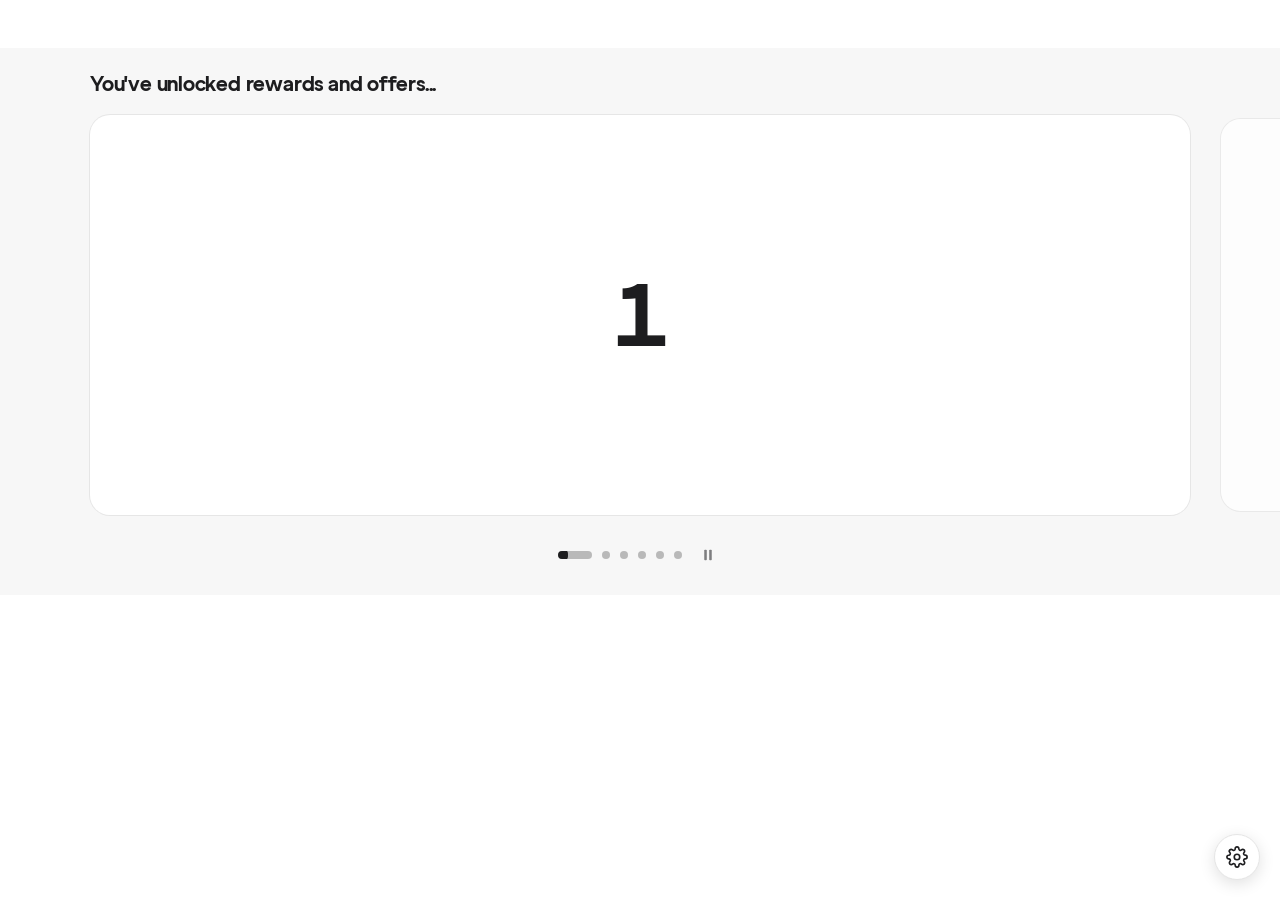
==== docs/index.html @ 354b4d10 "Static build for GitHub Pages + PII scrub - scrub customer emails/name/address/order no from page sn" ====
<!DOCTYPE html>
<html lang="en">
<head>
  <meta charset="UTF-8" />
  <meta name="viewport" content="width=device-width, initial-scale=1.0" />
  <title>Thanks Offers Carousel — Prototype</title>
  <style>
    /* Page chrome for the bare (no host page) view only —
       the embed itself carries all of its own styles. */
    html, body { margin: 0; padding: 0; }
    body { background: #fff; padding: 48px 0; }
  </style>
</head>
<body>

  <!-- The embed fragment (embed.html) is inserted here by server.js -->
  <script>window.__THANKS_STATIC__=true</script><!-- ============================================================
     THANKS CAROUSEL EMBED — single source of truth.
     Served into index.html (marker <!--THANKS_EMBED--\>) and
     injected into saved partner pages by server.js.
     Everything is scoped under .thanks-proto; absolute asset URLs
     so it works from any route.
     ============================================================ -->
<div class="thanks-proto">

  <section class="carousel" aria-roledescription="carousel" aria-label="Exclusive offers for you">

    <div class="carousel__head">
      <h2 class="carousel__title">You've unlocked rewards and offers...</h2>
    </div>

    <!-- Scroll viewport: native scroll-snap handles trackpad + swipe -->
    <div class="carousel__viewport" data-viewport tabindex="0" aria-label="Offers, use arrow keys to navigate">
      <ul class="carousel__track" data-track>
        <!-- slides injected by JS -->
      </ul>
    </div>

    <!-- Pagination row: dots + bare play/pause icon -->
    <div class="carousel__pagination">
      <div class="carousel__progress" data-progress role="tablist" aria-label="Choose offer">
        <!-- dots injected by JS -->
      </div>
      <button class="carousel__playpause" type="button" aria-label="Pause offers" data-playpause>
        <svg class="icon-pause" viewBox="0 0 24 24" aria-hidden="true"><rect x="7" y="5" width="3.4" height="14" rx="1.1"/><rect x="13.6" y="5" width="3.4" height="14" rx="1.1"/></svg>
        <svg class="icon-play" viewBox="0 0 24 24" aria-hidden="true"><path d="M8 5.5v13a1 1 0 0 0 1.53.85l10-6.5a1 1 0 0 0 0-1.7l-10-6.5A1 1 0 0 0 8 5.5Z"/></svg>
        <svg class="icon-replay" viewBox="0 0 24 24" aria-hidden="true"><path d="M12 5V2.5a.5.5 0 0 0-.82-.39l-4.5 3.5a.5.5 0 0 0 0 .78l4.5 3.5A.5.5 0 0 0 12 9.5V7a5.5 5.5 0 1 1-5.48 6l-1.99.25A7.5 7.5 0 1 0 12 5Z"/></svg>
      </button>
    </div>

  </section>

  <!-- Settings cog + fine-tuning panel (fixed position, prototype-only) -->
  <button class="settings-cog" type="button" aria-label="Open settings" data-settings-open>
    <svg viewBox="0 0 24 24" width="22" height="22" fill="none" stroke="currentColor" stroke-width="1.8" stroke-linecap="round" stroke-linejoin="round">
      <circle cx="12" cy="12" r="3"/>
      <path d="M19.4 15a1.65 1.65 0 0 0 .33 1.82l.06.06a2 2 0 1 1-2.83 2.83l-.06-.06a1.65 1.65 0 0 0-1.82-.33 1.65 1.65 0 0 0-1 1.51V21a2 2 0 0 1-4 0v-.09A1.65 1.65 0 0 0 9 19.4a1.65 1.65 0 0 0-1.82.33l-.06.06a2 2 0 1 1-2.83-2.83l.06-.06a1.65 1.65 0 0 0 .33-1.82 1.65 1.65 0 0 0-1.51-1H3a2 2 0 0 1 0-4h.09A1.65 1.65 0 0 0 4.6 9a1.65 1.65 0 0 0-.33-1.82l-.06-.06a2 2 0 1 1 2.83-2.83l.06.06a1.65 1.65 0 0 0 1.82.33H9a1.65 1.65 0 0 0 1-1.51V3a2 2 0 0 1 4 0v.09a1.65 1.65 0 0 0 1 1.51 1.65 1.65 0 0 0 1.82-.33l.06-.06a2 2 0 1 1 2.83 2.83l-.06.06a1.65 1.65 0 0 0-.33 1.82V9a1.65 1.65 0 0 0 1.51 1H21a2 2 0 0 1 0 4h-.09a1.65 1.65 0 0 0-1.51 1Z"/>
    </svg>
  </button>

  <aside class="settings-panel" data-settings-panel aria-hidden="true" aria-label="Carousel settings">
    <div class="settings-panel__head">
      <h3>Fine-tune</h3>
      <button type="button" class="settings-panel__close" aria-label="Close settings" data-settings-close>&times;</button>
    </div>
    <div class="settings-tabs" data-settings-tabs role="tablist" aria-label="Setting categories">
      <!-- tabs injected by JS -->
    </div>
    <div class="settings-panel__body" data-settings-body>
      <!-- controls injected by JS -->
    </div>
  </aside>

  <!-- relative paths: resolve correctly at "/" (local server) AND
       under a subpath (GitHub Pages project site) -->
  <link rel="stylesheet" href="styles.css" />
  <script src="carousel.js" defer></script>
</div>


</body>
</html>
---- docs/styles.css ----
/* ============================================================
   EMBED-SCOPED base — everything lives under .thanks-proto so
   this stylesheet can be injected into partner pages without
   touching their styles. No :root / html / body / * rules.
   ============================================================ */

/* Gramatika — Thanks brand font (extracted from the production
   widget embed; weights 400/500/700) */
@font-face {
  font-family: "Gramatika";
  src: url("fonts/gramatika-400.woff2") format("woff2");
  font-weight: 400;
  font-style: normal;
  font-display: swap;
}
@font-face {
  font-family: "Gramatika";
  src: url("fonts/gramatika-500.woff2") format("woff2");
  font-weight: 500;
  font-style: normal;
  font-display: swap;
}
@font-face {
  font-family: "Gramatika";
  src: url("fonts/gramatika-700.woff2") format("woff2");
  font-weight: 700;
  font-style: normal;
  font-display: swap;
}

/* Registered custom properties → hover vars become transitionable
   (the scroll-driven values stay instant; only hover animates). */
@property --hover-y { syntax: "<length>"; initial-value: 0px; inherits: false; }
@property --hover-s { syntax: "<number>"; initial-value: 1; inherits: false; }
@property --hover-glow { syntax: "<number>"; initial-value: 0; inherits: false; }

.thanks-proto,
.thanks-proto * { box-sizing: border-box; margin: 0; padding: 0; }

.thanks-proto {
  /* behave in ANY host container: fill the slot; if the slot is a
     grid row (eBay's confirmation layout), span it fully.
     NO margins here — outer spacing belongs to each page's
     placement CSS (pages.json), not the embed. */
  width: 100%;
  min-width: 0;
  grid-column: 1 / -1;
}

.thanks-proto {
  --ink: #1d1d1f;
  --ink-soft: #6e6e73;
  --line: #e5e5e5;
  --card-radius: 18px;

  /* Apple's standard easing */
  --ease-apple: cubic-bezier(0.4, 0, 0.6, 1);

  /* Dotnav (Apple values, light theme) */
  --dot-size: 8px;
  --dot-bg: rgba(0, 0, 0, 0.25);
  --dot-bg-hover: rgba(0, 0, 0, 0.4);
  --dot-active-track: rgba(0, 0, 0, 0.15);
  --dot-active-fill: #1d1d1f;
  --dot-active-width: 34px;

  font-family: "Gramatika", -apple-system, BlinkMacSystemFont, "Segoe UI", Roboto, Helvetica, Arial, sans-serif;
  color: var(--ink);
  line-height: 1.4;
  -webkit-font-smoothing: antialiased;
  -moz-osx-font-smoothing: grayscale;
  text-align: left;      /* hosts sometimes centre the slot (Oztix does) */
}

/* Dark host surfaces (detected from the slot background, or forced
   via the Theme setting): flip the ink + dots. Cards stay light —
   they're their own surface. */
.thanks-proto.theme-dark {
  --ink: #f5f5f7;
  --ink-soft: #a1a1a6;
  --line: rgba(255, 255, 255, 0.18);
  --dot-bg: rgba(255, 255, 255, 0.35);
  --dot-bg-hover: rgba(255, 255, 255, 0.55);
  --dot-active-fill: #f5f5f7;
}
/* panel + cards keep their own light surfaces; restore dark ink inside them */
.thanks-proto.theme-dark .slide__inner,
.thanks-proto.theme-dark .settings-panel {
  --ink: #1d1d1f;
  --ink-soft: #6e6e73;
  --line: #e5e5e5;
  color: #1d1d1f;
}

/* ============================================================
   Carousel section  (full-bleed — no wrapper)
   ------------------------------------------------------------
   All geometry is computed in JS (sizeCards) from the config:
     --card-w  : slide width   (container − 2×edge, clamped by max width)
     --card-h  : slide height  (proportional, clamped by max height)
     --edge    : visible gutter each side of the centred card
     --spacer  : scrollable end-spacer (= edge − gap)
     --gap     : px between slides
   Peek is a % of container width; if max-width clamps the card,
   the surplus space simply becomes a larger peek.
   ============================================================ */
.carousel {
  --gap: 16px;
  --edge: 56px;
  --spacer: 40px;
  width: 100%;
  /* the whole unit sits on a 3% black fill */
  background: rgba(0, 0, 0, 0.03);
  border-radius: var(--unit-radius, 0px);
  padding-top: 22px;
  /* bottom padding mirrors the dots' top gap → pagination is
     equally spaced above and below */
  padding-bottom: 26px;
}
.thanks-proto.theme-dark .carousel { background: rgba(255, 255, 255, 0.05); }
.carousel__head {
  display: flex;
  align-items: center;
  justify-content: space-between;
  gap: 12px;
  padding: 0 var(--edge);          /* line title up with first card */
  margin-bottom: 18px;
}
/* .thanks-proto prefix: outguns host patterns like
   ".receipt-container h2" (Oztix) without resorting to !important */
.thanks-proto .carousel__title {
  font-size: 21px;
  font-weight: 700;
  letter-spacing: -0.01em;
  text-wrap: balance;
  color: var(--ink);
  font-family: inherit;
  line-height: 1.3;
}

/* Play / pause — bare icon, lives in the pagination row ---------*/
.carousel__playpause {
  flex: none;
  position: relative;
  width: 28px; height: 28px;
  border: none;
  background: none;
  box-shadow: none;
  border-radius: 50%;
  color: var(--ink);
  cursor: pointer;
  opacity: 0.55;                 /* muted, like the idle dots */
  transition: opacity .15s ease, transform .1s ease;
}
/* extend the 28px control to a 40px hit area */
.carousel__playpause::before {
  content: "";
  position: absolute;
  inset: -6px;
  border-radius: 50%;
}
.carousel__playpause:hover { opacity: 1; }
.carousel__playpause:active { transform: scale(0.96); }
/* icons cross-fade (opacity/scale/blur) instead of display toggling —
   both stay in the DOM, absolutely centred */
.carousel__playpause svg {
  position: absolute;
  inset: 0;
  margin: auto;
  width: 18px; height: 18px;
  fill: currentColor;
  opacity: 0;
  scale: 0.25;
  filter: blur(4px);
  transition: opacity .3s cubic-bezier(0.2, 0, 0, 1),
              scale .3s cubic-bezier(0.2, 0, 0, 1),
              filter .3s cubic-bezier(0.2, 0, 0, 1);
}
.carousel:not(.is-paused):not(.is-ended) .carousel__playpause .icon-pause,
.carousel.is-paused:not(.is-ended) .carousel__playpause .icon-play,
.carousel.is-ended .carousel__playpause .icon-replay {
  opacity: 1;
  scale: 1;
  filter: blur(0);
}

/* ============================================================
   Scroll viewport + track
   ============================================================ */
.carousel__viewport {
  overflow-x: auto;
  overflow-y: hidden;
  scroll-snap-type: x mandatory;      /* snap always lands on a slide */
  -webkit-overflow-scrolling: touch;
  /* No CSS scroll-behavior: programmatic scrolls are JS-eased. */
  outline: none;
  scrollbar-width: none;
  /* BUGFIX: overflow-y hidden was clipping card shadows / hover lift.
     Reserve painting room inside the scroller, cancel it outside
     (Apple does the same on .scroll-container). Progress dots come
     later in the DOM so they stay on top and clickable. */
  padding-block: 16px 56px;
  margin-block: -16px -56px;
}
.carousel__viewport::-webkit-scrollbar { display: none; }

.carousel__track {
  display: flex;
  gap: var(--gap);
  list-style: none;
  width: max-content;
}
/* Spacers reserve real, scrollable end-gutters so the first & last
   slides can reach the centre (fixes flex end-padding not scrolling). */
.carousel__track::before,
.carousel__track::after {
  content: "";
  flex: 0 0 var(--spacer);
}

.slide {
  /* Width is computed in JS from the viewport (--card-w) because a
     % basis here would resolve against the max-content track, not the
     viewport. Peek stays constant; the CARD absorbs responsive change. */
  flex: 0 0 var(--card-w, 300px);
  scroll-snap-align: center;

  /* Shared scroll-position vars (Apple's mechanism): every effect on
     this slide — card dim/scale/shadow AND text — derives from these.
     --offset  : signed distance from centre, in cards
     --abs     : |offset|
     --centred : 1 at centre → 0 one card away (clamped)              */
  --offset: calc(var(--progress, 0) - var(--autoplay-progress, 0));
  --abs: max(var(--offset), -1 * var(--offset));
  --centred: max(0, min(1 - var(--abs), 1));
}
/* "Start" snap mode (settings toggle) */
.carousel.snap-start .slide { scroll-snap-align: start; }
.carousel.snap-start .carousel__viewport { scroll-padding-inline-start: var(--edge); }

.slide__inner {
  /* No fixed aspect ratio — height is computed (and max-height
     clamped) in JS. Real offer content will drive this later. */
  height: var(--card-h, 320px);
  border-radius: var(--card-radius);
  background: #fff;         /* white cards on the 3% unit fill */
  display: grid;
  place-items: center;
  overflow: hidden;

  /* Scroll-driven card treatment — pure functions of --centred, so
     dim/scale/shadow scrub with the scroll exactly like the text.
     Amounts are 0..1 from config (0 = effect off). NO transitions on
     these: the scroll is the animation. */
  opacity: calc(1 - var(--dim-amt, 0) * (1 - var(--centred)));
  transform: translateY(var(--hover-y))
             scale(calc((1 - var(--scale-amt, 0) * (1 - var(--centred))) * var(--hover-s)));
  box-shadow:
    0 0 0 1px rgba(0, 0, 0, 0.07),   /* ring replaces the old border */
    0 12px 30px rgba(0, 0, 0, calc(var(--shadow-amt, 0) * var(--centred))),
    0 10px 44px rgba(0, 0, 0, var(--hover-glow));
  /* only the HOVER vars animate (registered via @property) */
  transition: --hover-y .25s var(--ease-apple),
              --hover-s .25s var(--ease-apple),
              --hover-glow .25s var(--ease-apple);
}

/* ---------- hover effects (active card only) ---------- */
.carousel.hover-lift .slide.is-current .slide__inner:hover {
  --hover-y: -6px;
  --hover-glow: 0.10;
}
.carousel.hover-grow .slide.is-current .slide__inner:hover {
  --hover-s: 1.02;
}
.carousel.hover-glow .slide.is-current .slide__inner:hover {
  --hover-glow: 0.18;
}
.slide__number {
  font-size: clamp(44px, 9vw, 88px);
  font-weight: 700;
  color: var(--ink);
  letter-spacing: -0.03em;
  font-variant-numeric: tabular-nums;
}

/* ---------- text (card content) transitions ----------
   Stand-in for the offer copy in step 2. ALL modes are scroll-driven
   (Apple's mechanism): pure functions of the slide's shared --offset /
   --abs vars, scrubbed live by the scroll — no timed animation.
   Opacity always follows 1 − |offset| × fade-rate; the modes differ
   in what the text DOES while it fades. */
/* Contract: any element with .fx-text inside a slide gets the shell's
   scroll-driven text treatment — packs opt their copy in with a class. */
.carousel.textfx-parallax .fx-text,
.carousel.textfx-fade .fx-text,
.carousel.textfx-fade-up .fx-text,
.carousel.textfx-scale .fx-text {
  opacity: calc(1 - var(--abs) * var(--fade-rate, 3.2));
  transition: none;
}
/* Parallax (Apple): x = offset × 2.6 × travel */
.carousel.textfx-parallax .fx-text {
  transform: translateX(calc((var(--offset) + var(--offset) * 1.6) * var(--caption-offset, 120px)));
}
/* Fade up: rises into place as the card centres */
.carousel.textfx-fade-up .fx-text {
  transform: translateY(calc(var(--abs) * var(--text-rise, 28px)));
}
/* Scale: grows into place as the card centres (clamped ≥ 0) */
.carousel.textfx-scale .fx-text {
  transform: scale(max(0, calc(1 - var(--abs) * var(--text-scale, 0.5))));
}

/* ============================================================
   CARD PACK: skeleton — generic title / description / button /
   graphics container, wireframe grey ON PURPOSE (not a design).
   Owns its responsive rules via container queries: the card
   responds to CARD width, not viewport width.
   ============================================================ */
/* the SLIDE is the query container (an element can't query itself,
   so the container must be an ancestor of .card-skel) */
.pack-skeleton .slide { container-type: inline-size; }
.card-skel {
  display: flex;
  align-items: stretch;
  gap: 44px;
  padding: 28px;
}
.card-skel__graphic {
  flex: 1.2;
  min-height: 0;
  /* concentric: inner radius = outer − padding (floored so it never
     goes square); stays correct as the radius slider moves */
  border-radius: max(8px, calc(var(--card-radius) - 28px));
  background: rgba(0, 0, 0, 0.06);   /* image placeholder: 6% black */
  display: grid;
  place-items: center;
}
.card-skel__body {
  flex: 1;
  min-width: 0;
  display: flex;
  flex-direction: column;
  justify-content: center;
  gap: 12px;
}
.thanks-proto .card-skel__title { font-size: 24px; font-weight: 700; letter-spacing: -0.02em; text-wrap: balance; color: var(--ink); font-family: inherit; line-height: 1.25; }
.thanks-proto .card-skel__desc { color: var(--ink-soft); font-size: 14.5px; line-height: 1.45; text-wrap: pretty; }
.card-skel__btn {
  align-self: flex-start;
  font: inherit;
  font-size: 13.5px;
  font-weight: 600;
  color: #fff;
  background: var(--ink);
  border: none;
  border-radius: 999px;
  padding: 10px 18px;
  cursor: pointer;
  transition: background-color .15s ease, scale .15s ease;
}
.card-skel__btn:hover { background: #333; }
.card-skel__btn:active { scale: 0.96; }
/* portrait stack on narrow CARDS (not viewports) —
   threshold matches heightRatio in the skeleton pack (carousel.js) */
@container (max-width: 400px) {
  .card-skel { flex-direction: column; gap: 24px; padding: 20px; }
  .card-skel__graphic { flex: 1 1 auto; width: 100%; }
  .card-skel__body { flex: none; }
}

/* Demo graphic animation — runs when the card ACTIVATES (settles
   as current), via the shell's .is-active class. */
.skel-chart {
  display: flex;
  align-items: flex-end;
  gap: 10px;
  width: 50%;
  height: 55%;
}
.skel-bar {
  flex: 1;
  height: calc(var(--h, 1) * 100%);
  background: rgba(0, 0, 0, 0.06);   /* placeholder bars: 6% black */
  border-radius: 6px;
  transform: scaleY(0);
  transform-origin: bottom;
  opacity: 0;
}
.pack-skeleton .slide.is-active .skel-bar { animation: skel-grow .7s var(--ease-apple) both; }
.pack-skeleton .slide.is-active .skel-bar:nth-child(2) { animation-delay: .12s; }
.pack-skeleton .slide.is-active .skel-bar:nth-child(3) { animation-delay: .24s; }
/* replay policy "once": played cards hold their end state, no re-run */
.carousel.replay-once .slide[data-played] .skel-bar {
  transform: scaleY(1);
  opacity: 1;
  animation: none;
}
@keyframes skel-grow {
  from { transform: scaleY(0); opacity: 0; }
  to   { transform: scaleY(1); opacity: 1; }
}

/* ============================================================
   Segmented progress indicator (Apple dotnav — normal flow)
   ============================================================ */
/* pagination row: dots + play/pause icon, centred as one group */
.carousel__pagination {
  display: flex;
  justify-content: center;
  align-items: center;
  gap: 12px;                     /* clears the dot + button hit areas */
  margin-top: 26px;
  padding: 0 16px;
}
.carousel__progress {
  display: flex;
  align-items: center;
  gap: 10px;                     /* visually tighter than Apple's 16px;
                                    hit targets preserved via ::before */
}
/* toggles (config panel) */
.carousel.no-title .carousel__head { display: none; }
.carousel.no-playpause .carousel__playpause { display: none; }
.progress-seg {
  position: relative;
  /* Apple's dotnav width formula (copied from overview.built.css):
     the pill hands off between dots CONTINUOUSLY with the scroll —
     width is a pure function of --autoplay-progress, no transition. */
  --item-progress: calc(var(--item-index, 0) - var(--autoplay-progress, 0));
  --abs-item-progress: max(var(--item-progress), -1 * var(--item-progress));
  --item-expand: max(0, min(1 - var(--abs-item-progress), 1));
  width: calc(var(--dot-size) + (var(--dot-active-width) - var(--dot-size)) * var(--item-expand));
  height: var(--dot-size);
  border-radius: 999px;
  background: var(--dot-bg);
  border: none;
  padding: 0;
  cursor: pointer;
  flex: none;
  /* Apple transitions ONLY background-color (250ms linear); scale is press feedback */
  transition: background-color .25s linear, scale .15s ease;
}
/* extend the tiny dot to a 40px-tall hit area (±half-gap wide, so
   neighbouring hit areas touch but never overlap) */
.progress-seg::before {
  content: "";
  position: absolute;
  /* tighter 10px visual gap → narrower horizontal budget (half-gap −1
     so neighbours never touch); compensated with a TALLER 48px target */
  top: -20px; bottom: -20px;
  left: -4px; right: -4px;
}
.progress-seg:hover:not(.is-current) { background: var(--dot-bg-hover); }
.progress-seg:active { scale: 0.96; }
.progress-seg.is-current { cursor: default; }
/* clipped track holds the fill (the button itself stays unclipped
   so its hit-area pseudo-element can extend past it) */
.progress-seg__track {
  position: absolute;
  inset: 0;
  border-radius: inherit;
  overflow: hidden;
}
.progress-seg__fill {
  position: absolute;
  inset: 0;
  transform-origin: left center;
  transform: scaleX(var(--fill, 0));
  background: var(--dot-active-fill);
  border-radius: inherit;
  /* fill itself is driven per-frame by JS (linear, like Apple) */
  transition: opacity .18s linear;
}
/* only the current dot shows its dark fill; others stay grey circles */
.progress-seg:not(.is-current) .progress-seg__fill { opacity: 0; }
/* while the user is scrubbing, position is in flux → the TIME fill
   is meaningless, so it fades out; it regrows from 0 after settle */
.carousel.is-scrubbing .progress-seg__fill { opacity: 0; }

/* ============================================================
   Settings cog + panel
   ============================================================ */
.settings-cog {
  position: fixed;
  right: 20px; bottom: 20px;
  width: 46px; height: 46px;
  border-radius: 50%;
  border: 1px solid var(--line);
  background: #fff;
  color: var(--ink);
  display: grid;
  place-items: center;
  cursor: pointer;
  box-shadow: 0 4px 16px rgba(0,0,0,0.12);
  z-index: 2147483000;   /* above anything a host page stacks */
  transition: transform .2s var(--ease-apple), background .15s ease;
}
.settings-cog:hover { background: #f5f5f7; }
.settings-cog:active { transform: scale(0.96); }

.settings-panel {
  position: fixed;
  right: 20px; bottom: 78px;
  width: 384px;   /* fits all six tabs in one row */
  max-width: calc(100vw - 40px);
  max-height: calc(100vh - 120px);
  overflow-y: auto;
  background: #fff;
  border-radius: 16px;
  /* ring + layered depth instead of a hard border */
  box-shadow:
    0 0 0 1px rgba(0, 0, 0, 0.06),
    0 2px 8px rgba(0, 0, 0, 0.06),
    0 12px 40px rgba(0, 0, 0, 0.14);
  z-index: 2147483001;   /* above the cog, above host chrome */
  transform: translateY(8px) scale(0.98);
  opacity: 0;
  pointer-events: none;
  transition: transform .22s var(--ease-apple), opacity .22s var(--ease-apple);
}
.settings-panel.is-open {
  transform: translateY(0) scale(1);
  opacity: 1;
  pointer-events: auto;
}
.settings-panel__head {
  display: flex;
  align-items: center;
  justify-content: space-between;
  padding: 16px 18px;
  border-bottom: 1px solid var(--line);
  position: sticky; top: 0; background: #fff;
}
.settings-panel__head h3 { font-size: 15px; font-weight: 700; }
.settings-panel__close {
  border: none; background: none; font-size: 22px; line-height: 1;
  color: var(--ink-soft); cursor: pointer; padding: 0 4px;
  position: relative;
}
/* extend the small × to a comfortable hit area */
.settings-panel__close::before {
  content: "";
  position: absolute;
  inset: -9px;
}
.settings-panel__body { padding: 8px 18px 18px; }

/* ---------- settings tabs ---------- */
.settings-tabs {
  display: flex;
  gap: 4px;
  padding: 10px 14px 0;
  border-bottom: 1px solid var(--line);
  position: sticky; top: 53px;          /* below the panel head */
  background: #fff;
  z-index: 1;
}
.settings-tab {
  border: none;
  background: none;
  font: inherit;
  font-size: 13px;
  font-weight: 600;
  color: var(--ink-soft);
  padding: 8px 10px;
  cursor: pointer;
  border-radius: 8px 8px 0 0;
  border-bottom: 2px solid transparent;
  margin-bottom: -1px;
}
.settings-tab:hover { color: var(--ink); }
.settings-tab.is-active {
  color: var(--ink);
  border-bottom-color: var(--ink);
}

.setting {
  padding: 12px 0;
  border-bottom: 1px solid #f0f0f0;
}
.setting:last-child { border-bottom: none; }
.setting__row {
  display: flex;
  align-items: center;
  justify-content: space-between;
  gap: 12px;
}
.setting__label { font-size: 13.5px; font-weight: 600; }
.setting__val { font-size: 12px; color: var(--ink-soft); font-variant-numeric: tabular-nums; }
.setting input[type="range"] { width: 100%; margin-top: 8px; accent-color: var(--ink); }
.setting select {
  font: inherit; font-size: 13px; padding: 4px 8px;
  border: 1px solid var(--line); border-radius: 8px; background: #fff;
}

/* ============================================================
   Defend the settings panel against host-page CSS.
   Hosts style bare elements (button, select, input, h3…) — this
   blanket + explicit pins keep the panel looking like itself.
   Order matters: re-pins come AFTER the blanket.
   ============================================================ */
.thanks-proto .settings-panel,
.thanks-proto .settings-panel * {
  font-family: "Gramatika", -apple-system, BlinkMacSystemFont, "Segoe UI", Roboto, Helvetica, Arial, sans-serif;
  letter-spacing: normal;
  text-transform: none;
  line-height: 1.4;
  text-align: left;
  text-shadow: none;
  float: none;
}
.thanks-proto .settings-panel h3 {
  font-size: 15px; font-weight: 700; color: var(--ink); margin: 0;
}
.thanks-proto .settings-panel select {
  font-size: 13px; font-weight: 400; color: #1d1d1f;
  background-color: #fff; background-image: none;
  border: 1px solid #e5e5e5; border-radius: 8px;
  padding: 4px 8px; margin: 0;
  height: auto; width: auto; max-width: 190px;
  appearance: auto; box-shadow: none; cursor: pointer;
}
.thanks-proto .settings-panel input[type="range"] {
  width: 100%; height: auto; padding: 0;
  background: transparent; border: none; box-shadow: none;
  appearance: auto; accent-color: #1d1d1f;
}
.thanks-proto .settings-panel input[type="text"],
.thanks-proto .settings-panel textarea {
  background-color: #fff; color: #1d1d1f;
  box-shadow: none; height: auto; margin: 0;
}
.thanks-proto .settings-panel button {
  background-image: none; box-shadow: none; min-width: 0; min-height: 0;
}
/* re-pin details the blanket flattens */
.thanks-proto .settings-panel .settings-panel__close { line-height: 1; font-size: 22px; }
.thanks-proto .settings-panel .settings-subhead { font-size: 11px; letter-spacing: .06em; text-transform: uppercase; }
.thanks-proto .settings-panel .preset-json { font: 11px/1.5 ui-monospace, SFMono-Regular, Menlo, monospace; }
.thanks-proto .settings-panel .tc-btn--primary { background-color: var(--ink); color: #fff; }

/* ---------- presets ---------- */
.preset-save {
  display: flex;
  gap: 8px;
  margin: 14px 0 10px;
}
.preset-save input[type="text"] {
  flex: 1;
  min-width: 0;
  font: inherit;
  font-size: 13px;
  padding: 7px 10px;
  border: 1px solid var(--line);
  border-radius: 8px;
}
.tc-btn {
  font: inherit;
  font-size: 12.5px;
  font-weight: 600;
  padding: 7px 12px;
  border-radius: 8px;
  border: 1px solid var(--line);
  background: #fff;
  color: var(--ink);
  transition: background-color .15s ease, scale .15s ease;
  cursor: pointer;
  white-space: nowrap;
}
.tc-btn:hover { background: #f5f5f7; }
.tc-btn:active { scale: 0.96; }
.tc-btn--primary { background: var(--ink); color: #fff; border-color: var(--ink); }
.tc-btn--primary:hover { background: #333; }
.preset-item {
  display: flex;
  align-items: center;
  gap: 8px;
  padding: 9px 0;
  border-bottom: 1px solid #f0f0f0;
}
.preset-item__name {
  flex: 1;
  font-size: 13.5px;
  font-weight: 600;
  overflow: hidden;
  text-overflow: ellipsis;
  white-space: nowrap;
}
.preset-json {
  width: 100%;
  height: 84px;
  font: 11px/1.5 ui-monospace, SFMono-Regular, Menlo, monospace;
  padding: 8px 10px;
  border: 1px solid var(--line);
  border-radius: 8px;
  resize: vertical;
  color: var(--ink);
}
.preset-note {
  font-size: 11.5px;
  color: var(--ink-soft);
  margin-top: 8px;
  line-height: 1.5;
}
.settings-subhead {
  font-size: 11px;
  font-weight: 700;
  text-transform: uppercase;
  letter-spacing: .06em;
  color: var(--ink-soft);
  margin: 18px 0 6px;
}

/* iOS-style switch */
.switch { position: relative; width: 42px; height: 25px; flex: none; }
.switch input { position: absolute; opacity: 0; width: 100%; height: 100%; margin: 0; cursor: pointer; }
.switch__track {
  position: absolute; inset: 0; border-radius: 999px; background: #e5e5ea;
  transition: background .2s ease;
}
.switch__track::after {
  content: ""; position: absolute; top: 2px; left: 2px;
  width: 21px; height: 21px; border-radius: 50%; background: #fff;
  box-shadow: 0 1px 3px rgba(0,0,0,0.25);
  transition: transform .2s var(--ease-apple);
}
.switch input:checked + .switch__track { background: #34c759; }
.switch input:checked + .switch__track::after { transform: translateX(17px); }

/* ============================================================
   Reduced motion
   ============================================================ */
@media (prefers-reduced-motion: reduce) {
  .slide__inner, .progress-seg, .progress-seg__fill, .settings-panel,
  .carousel__playpause svg { transition: none; }
  .skel-bar { animation: none !important; transform: scaleY(1); opacity: 1; }
}
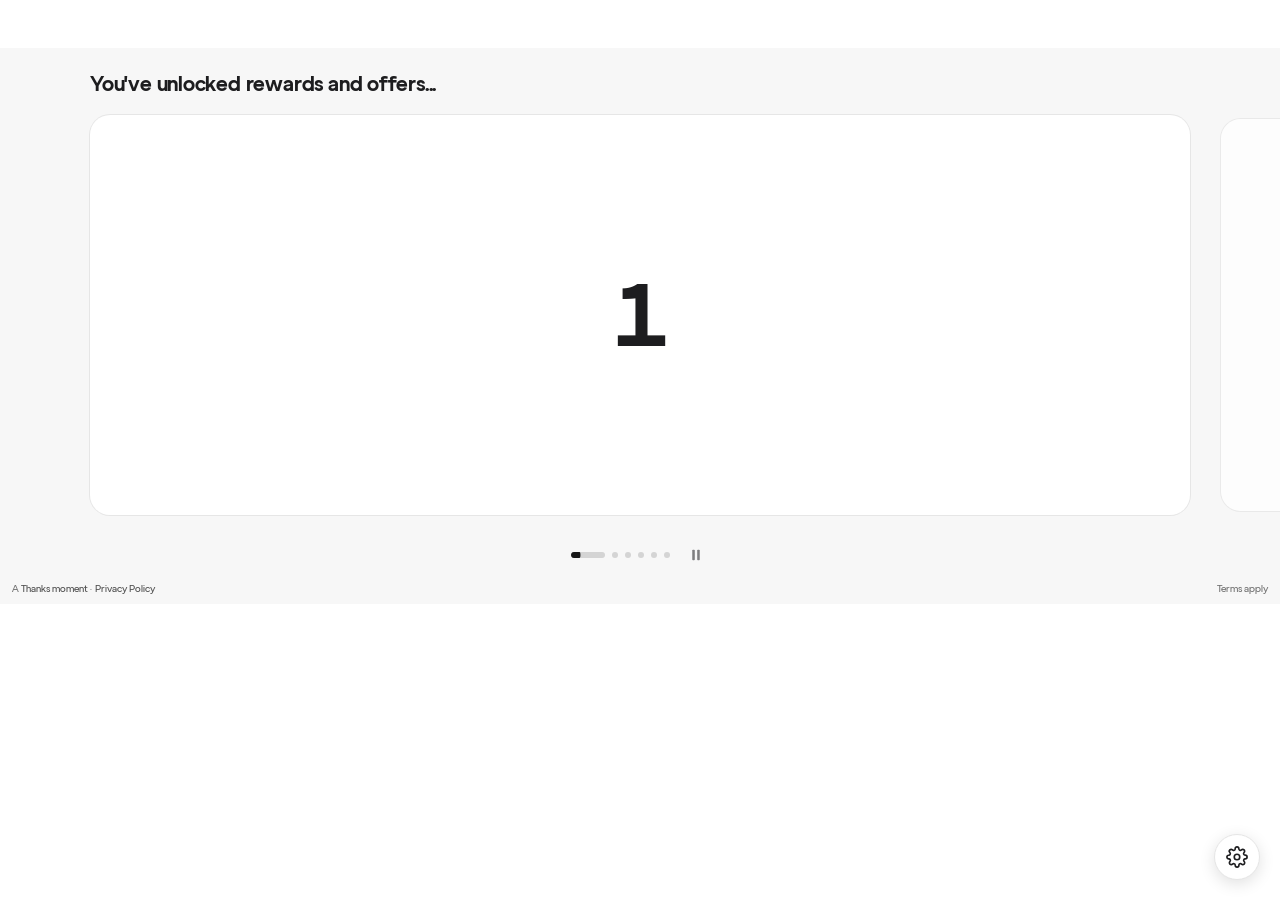
==== commit b50ce6cf: "Brand card pack — "Keep publisher brand - Use images" (Figma) - new CARD_PACKS.brand: image + logo b" ====
--- a/docs/index.html
+++ b/docs/index.html
@@ -48,6 +48,15 @@
       </button>
     </div>
 
+    <!-- Attribution footer (config-toggleable) -->
+    <div class="carousel__footer">
+      <span class="carousel__attribution"><span class="soft">A</span> Thanks moment <span class="soft">·</span> Privacy Policy</span>
+      <span class="carousel__terms">Terms apply</span>
+    </div>
+
+    <!-- Edge fade over the peeking card (brand direction, snap start) -->
+    <div class="carousel__edgefade" aria-hidden="true"></div>
+
   </section>
 
   <!-- Settings cog + fine-tuning panel (fixed position, prototype-only) -->
--- a/docs/styles.css
+++ b/docs/styles.css
@@ -56,12 +56,13 @@
   /* Apple's standard easing */
   --ease-apple: cubic-bezier(0.4, 0, 0.6, 1);
 
-  /* Dotnav (Apple values, light theme) */
-  --dot-size: 8px;
-  --dot-bg: rgba(0, 0, 0, 0.25);
-  --dot-bg-hover: rgba(0, 0, 0, 0.4);
-  --dot-active-track: rgba(0, 0, 0, 0.15);
-  --dot-active-fill: #1d1d1f;
+  /* Dotnav (retuned to the Figma brand direction: 6px dots, #d4d4d4
+     track, near-black fill; pill width unchanged from Apple's 34px) */
+  --dot-size: 6px;
+  --dot-bg: #d4d4d4;
+  --dot-bg-hover: #b9b9be;
+  --dot-active-track: #d4d4d4;
+  --dot-active-fill: #171717;
   --dot-active-width: 34px;
 
   font-family: "Gramatika", -apple-system, BlinkMacSystemFont, "Segoe UI", Roboto, Helvetica, Arial, sans-serif;
@@ -108,16 +109,18 @@
   --gap: 16px;
   --edge: 56px;
   --spacer: 40px;
-  width: 100%;
-  /* the whole unit sits on a 3% black fill */
-  background: rgba(0, 0, 0, 0.03);
+  position: relative;              /* anchors the edge-fade overlay */
+  /* unit background: token override, else 3% black (5% white on dark) */
+  background: var(--unit-bg, rgba(0, 0, 0, 0.03));
   border-radius: var(--unit-radius, 0px);
+  margin: var(--unit-margin, 0px); /* block element: width adapts */
   padding-top: 22px;
   /* bottom padding mirrors the dots' top gap → pagination is
-     equally spaced above and below */
+     equally spaced above and below (footer supplies it when shown) */
   padding-bottom: 26px;
 }
-.thanks-proto.theme-dark .carousel { background: rgba(255, 255, 255, 0.05); }
+.thanks-proto.theme-dark .carousel { background: var(--unit-bg, rgba(255, 255, 255, 0.05)); }
+.carousel:not(.no-footer) { padding-bottom: 10px; }
 .carousel__head {
   display: flex;
   align-items: center;
@@ -417,12 +420,45 @@
 .carousel__progress {
   display: flex;
   align-items: center;
-  gap: 10px;                     /* visually tighter than Apple's 16px;
-                                    hit targets preserved via ::before */
+  gap: 7px;                      /* Figma spec; hit targets preserved
+                                    via taller ::before extensions */
 }
 /* toggles (config panel) */
 .carousel.no-title .carousel__head { display: none; }
 .carousel.no-playpause .carousel__playpause { display: none; }
+.carousel.no-footer .carousel__footer { display: none; }
+.carousel:not(.edge-fade) .carousel__edgefade { display: none; }
+
+/* ---------- attribution footer (Figma: 10/11 Gramatika) ---------- */
+.carousel__footer {
+  display: flex;
+  align-items: center;
+  justify-content: space-between;
+  gap: 12px;
+  margin-top: 14px;
+  padding: 0 12px;
+  font-size: 10px;
+  line-height: 1.1;
+  color: #525252;
+}
+.thanks-proto.theme-dark .carousel__footer { color: var(--ink-soft); }
+.carousel__footer .soft,
+.carousel__terms { color: #737373; }
+
+/* ---------- edge fade over the peeking card ----------
+   Positioned over the card row (assumes the title is hidden, as in
+   the brand direction); fades the peek into the unit background. */
+.carousel__edgefade {
+  position: absolute;
+  top: 22px;                       /* unit padding-top */
+  right: 0;
+  width: 24px;
+  height: var(--card-h, 320px);
+  pointer-events: none;
+  z-index: 1;
+  background: linear-gradient(to right, transparent, var(--unit-bg-solid, #f5f5f5));
+  border-top-right-radius: var(--unit-radius, 0px);
+}
 .progress-seg {
   position: relative;
   /* Apple's dotnav width formula (copied from overview.built.css):
@@ -447,10 +483,10 @@
 .progress-seg::before {
   content: "";
   position: absolute;
-  /* tighter 10px visual gap → narrower horizontal budget (half-gap −1
-     so neighbours never touch); compensated with a TALLER 48px target */
-  top: -20px; bottom: -20px;
-  left: -4px; right: -4px;
+  /* 7px visual gap → narrow horizontal budget (half-gap −1 so
+     neighbours never touch); compensated with a TALLER 48px target */
+  top: -21px; bottom: -21px;
+  left: -3px; right: -3px;
 }
 .progress-seg:hover:not(.is-current) { background: var(--dot-bg-hover); }
 .progress-seg:active { scale: 0.96; }
@@ -596,6 +632,115 @@
 }
 
 /* ============================================================
+   CARD PACK: brand — "Keep publisher brand - Use images"
+   (Figma: Experiments 2026 / In-page carousel v2)
+   Desktop 508×264: image left 37.6% + logo badge, content right.
+   Portrait <400px card: image top 40%, content below.
+   ============================================================ */
+.pack-brand .slide { container-type: inline-size; }
+.pack-brand .slide__inner {
+  /* Figma card shadows replace the default ring */
+  box-shadow:
+    0 0 2px rgba(0, 0, 0, 0.03),
+    0 1px 4px rgba(0, 0, 0, 0.03),
+    0 12px 30px rgba(0, 0, 0, calc(var(--shadow-amt, 0) * var(--centred))),
+    0 10px 44px rgba(0, 0, 0, var(--hover-glow));
+}
+.brand-card {
+  display: flex;
+  align-items: stretch;
+}
+.brand-card__media {
+  position: relative;
+  flex: 0 0 37.6%;
+  min-width: 0;
+  min-height: 0;   /* replaced-element min-size gotcha: without this the
+                      img's intrinsic height inflates the flex item */
+  overflow: hidden;
+}
+.brand-card__img {
+  width: 100%;
+  height: 100%;
+  object-fit: cover;
+  display: block;
+  user-select: none;
+}
+.brand-card__logo {
+  position: absolute;
+  top: 16px;
+  left: 16px;
+  width: 48px;
+  height: 48px;
+  border-radius: 50%;
+  background: #fff;
+  box-shadow: 0 0 0 1.5px #fff;
+}
+.brand-card__body {
+  flex: 1;
+  min-width: 0;
+  display: flex;
+  flex-direction: column;
+  justify-content: center;
+  gap: 20px;
+  padding: 32px;
+}
+.brand-card__text {
+  display: flex;
+  flex-direction: column;
+  gap: 8px;
+}
+.thanks-proto .brand-card__title {
+  font-family: inherit;
+  font-size: 20px;
+  line-height: 24px;
+  font-weight: 700;
+  letter-spacing: 0;
+  color: #1d1d1d;
+  text-wrap: balance;
+}
+.thanks-proto .brand-card__desc {
+  font-size: 12px;
+  line-height: 17px;
+  color: #525252;
+  text-wrap: pretty;
+}
+.brand-card__cta {
+  align-self: flex-start;
+  font: inherit;
+  font-size: 13px;
+  font-weight: 500;
+  height: 32px;
+  padding: 0 24px;
+  border: none;
+  border-radius: 96px;
+  background: var(--accent, #0077c8);
+  color: var(--accent-ink, #fff);
+  cursor: pointer;
+  transition: filter .15s ease, scale .15s ease;
+}
+.brand-card__cta:hover { filter: brightness(1.08); }
+.brand-card__cta:active { scale: 0.96; }
+/* portrait stack on narrow cards (Figma mobile: 330×282) */
+@container (max-width: 400px) {
+  .brand-card { flex-direction: column; }
+  .brand-card__media { flex: 0 0 40%; }
+  .brand-card__body {
+    padding: 18px 20px 20px;
+    gap: 16px;
+    justify-content: flex-start;
+    min-height: 0;
+  }
+  /* if height runs tight, the description gives way — never the CTA */
+  .brand-card__text { flex: 0 1 auto; min-height: 0; overflow: hidden; }
+  .brand-card__desc {
+    display: -webkit-box;
+    -webkit-line-clamp: 2;
+    -webkit-box-orient: vertical;
+    overflow: hidden;
+  }
+}
+
+/* ============================================================
    Defend the settings panel against host-page CSS.
    Hosts style bare elements (button, select, input, h3…) — this
    blanket + explicit pins keep the panel looking like itself.
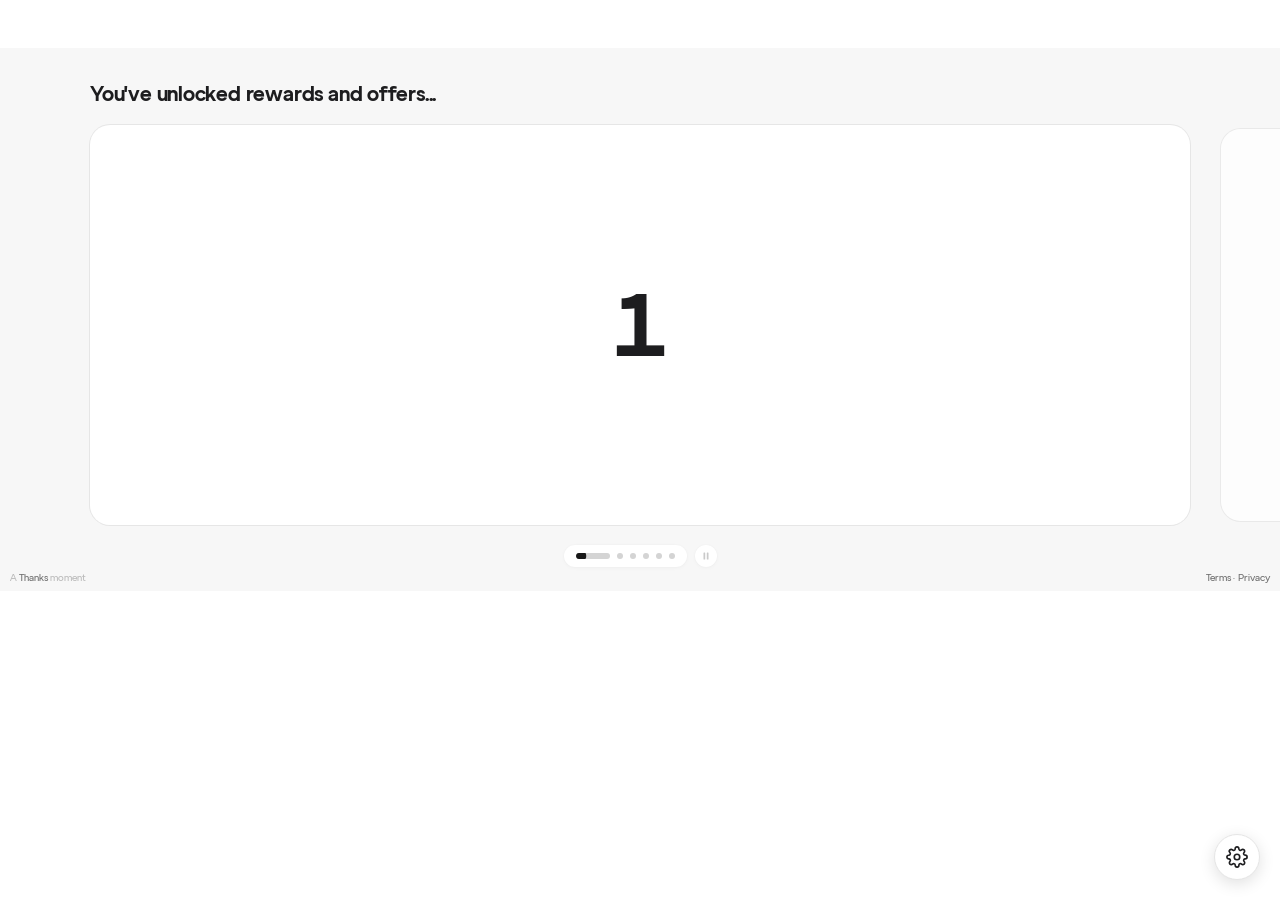
==== commit c0f6f371: "Collage pack round 2: ticker from 0, art rides the text parallax, intro CTA advances, Direction-2 un" ====
--- a/docs/index.html
+++ b/docs/index.html
@@ -48,10 +48,10 @@
       </button>
     </div>
 
-    <!-- Attribution footer (config-toggleable) -->
+    <!-- Attribution footer (config-toggleable) — Figma "Card in unit" -->
     <div class="carousel__footer">
-      <span class="carousel__attribution"><span class="soft">A</span> Thanks moment <span class="soft">·</span> Privacy Policy</span>
-      <span class="carousel__terms">Terms apply</span>
+      <span class="carousel__attribution"><span class="soft">A</span> Thanks <span class="soft">moment</span></span>
+      <span class="carousel__terms">Terms · Privacy</span>
     </div>
 
     <!-- Edge fade over the peeking card (brand direction, snap start) -->
--- a/docs/styles.css
+++ b/docs/styles.css
@@ -114,13 +114,14 @@
   background: var(--unit-bg, rgba(0, 0, 0, 0.03));
   border-radius: var(--unit-radius, 0px);
   margin: var(--unit-margin, 0px); /* block element: width adapts */
-  padding-top: 22px;
-  /* bottom padding mirrors the dots' top gap → pagination is
-     equally spaced above and below (footer supplies it when shown) */
-  padding-bottom: 26px;
+  /* unit rhythm from Figma (set responsively in JS):
+     desktop 32 / 24 / 13 / 8 · mobile 24 / 17 / 13 / 8 */
+  padding-top: var(--unit-pad-top, 32px);
+  /* no footer: bottom padding mirrors the card→dots gap */
+  padding-bottom: var(--unit-gap, 24px);
 }
 .thanks-proto.theme-dark .carousel { background: var(--unit-bg, rgba(255, 255, 255, 0.05)); }
-.carousel:not(.no-footer) { padding-bottom: 10px; }
+.carousel:not(.no-footer) { padding-bottom: 8px; }
 .carousel__head {
   display: flex;
   align-items: center;
@@ -131,7 +132,7 @@
 }
 /* .thanks-proto prefix: outguns host patterns like
    ".receipt-container h2" (Oztix) without resorting to !important */
-.thanks-proto .carousel__title {
+.thanks-proto .carousel .carousel__title {
   font-size: 21px;
   font-weight: 700;
   letter-spacing: -0.01em;
@@ -141,28 +142,30 @@
   line-height: 1.3;
 }
 
-/* Play / pause — bare icon, lives in the pagination row ---------*/
+/* Play / pause — white circular chip beside the progress pill
+   (Figma "Card in unit": 22×22, r100, #cacaca glyphs) ---------*/
 .carousel__playpause {
   flex: none;
   position: relative;
-  width: 28px; height: 28px;
+  width: 22px; height: 22px;
   border: none;
-  background: none;
-  box-shadow: none;
+  background: #fff;
+  box-shadow:
+    0 0 2px rgba(0, 0, 0, 0.03),
+    0 1px 4px rgba(0, 0, 0, 0.03);
   border-radius: 50%;
-  color: var(--ink);
+  color: #cacaca;
   cursor: pointer;
-  opacity: 0.55;                 /* muted, like the idle dots */
-  transition: opacity .15s ease, transform .1s ease;
-}
-/* extend the 28px control to a 40px hit area */
+  transition: color .15s ease, transform .1s ease;
+}
+/* extend the 22px control to a 40px hit area */
 .carousel__playpause::before {
   content: "";
   position: absolute;
-  inset: -6px;
+  inset: -9px;
   border-radius: 50%;
 }
-.carousel__playpause:hover { opacity: 1; }
+.carousel__playpause:hover { color: #9c9ca1; }
 .carousel__playpause:active { transform: scale(0.96); }
 /* icons cross-fade (opacity/scale/blur) instead of display toggling —
    both stay in the DOM, absolutely centred */
@@ -170,7 +173,7 @@
   position: absolute;
   inset: 0;
   margin: auto;
-  width: 18px; height: 18px;
+  width: 12px; height: 12px;
   fill: currentColor;
   opacity: 0;
   scale: 0.25;
@@ -348,8 +351,8 @@
   justify-content: center;
   gap: 12px;
 }
-.thanks-proto .card-skel__title { font-size: 24px; font-weight: 700; letter-spacing: -0.02em; text-wrap: balance; color: var(--ink); font-family: inherit; line-height: 1.25; }
-.thanks-proto .card-skel__desc { color: var(--ink-soft); font-size: 14.5px; line-height: 1.45; text-wrap: pretty; }
+.thanks-proto .carousel .card-skel__title { font-size: 24px; font-weight: 700; letter-spacing: -0.02em; text-wrap: balance; color: var(--ink); font-family: inherit; line-height: 1.25; }
+.thanks-proto .carousel .card-skel__desc { color: var(--ink-soft); font-size: 14.5px; line-height: 1.45; text-wrap: pretty; }
 .card-skel__btn {
   align-self: flex-start;
   font: inherit;
@@ -413,15 +416,22 @@
   display: flex;
   justify-content: center;
   align-items: center;
-  gap: 12px;                     /* clears the dot + button hit areas */
-  margin-top: 26px;
+  gap: 8px;                      /* pill → play chip (Figma) */
+  margin-top: var(--unit-gap, 20px);   /* card → controls (Figma) */
   padding: 0 16px;
 }
+/* dots live in a white pill (Figma "Card in unit": r100, pad 8/12) */
 .carousel__progress {
   display: flex;
   align-items: center;
   gap: 7px;                      /* Figma spec; hit targets preserved
                                     via taller ::before extensions */
+  background: #fff;
+  border-radius: 100px;
+  padding: 8px 12px;
+  box-shadow:
+    0 0 2px rgba(0, 0, 0, 0.03),
+    0 1px 4px rgba(0, 0, 0, 0.03);
 }
 /* toggles (config panel) */
 .carousel.no-title .carousel__head { display: none; }
@@ -435,29 +445,50 @@
   align-items: center;
   justify-content: space-between;
   gap: 12px;
-  margin-top: 14px;
-  padding: 0 12px;
+  margin-top: 5px;                /* controls → footer (Figma) */
+  padding: 0 10px;                /* footer inset from unit edge (Figma) */
   font-size: 10px;
   line-height: 1.1;
-  color: #525252;
-}
+  color: #737373;                 /* "Thanks", "Terms · Privacy" */
+}
+/* mixed attribution colours (Figma "Card in unit"): brand word
+   #737373, framing words 24% black */
+.thanks-proto .carousel .carousel__attribution { color: #737373; }
+.thanks-proto .carousel .carousel__attribution .soft { color: rgba(0, 0, 0, 0.24); }
 .thanks-proto.theme-dark .carousel__footer { color: var(--ink-soft); }
-.carousel__footer .soft,
-.carousel__terms { color: #737373; }
-
-/* ---------- edge fade over the peeking card ----------
-   Positioned over the card row (assumes the title is hidden, as in
-   the brand direction); fades the peek into the unit background. */
+.thanks-proto.theme-dark .carousel__attribution { color: var(--ink-soft); }
+.thanks-proto.theme-dark .carousel__attribution .soft { color: rgba(255, 255, 255, 0.35); }
+
+/* ---------- edge fades over the peeking cards ----------
+   BOTH edges, always matching the unit's EFFECTIVE background:
+   --unit-bg-solid is computed in JS (custom colour, or the auto
+   translucent fill composited over the host surface). Height covers
+   the real card row (--fade-h), which may exceed --card-h when cards
+   are content-driven. Assumes the title is hidden (brand direction). */
 .carousel__edgefade {
   position: absolute;
-  top: 22px;                       /* unit padding-top */
+  top: var(--unit-pad-top, 32px);  /* unit padding-top */
+  left: 0;
   right: 0;
-  width: 24px;
-  height: var(--card-h, 320px);
+  height: var(--fade-h, var(--card-h, 320px));
   pointer-events: none;
   z-index: 1;
-  background: linear-gradient(to right, transparent, var(--unit-bg-solid, #f5f5f5));
-  border-top-right-radius: var(--unit-radius, 0px);
+}
+.carousel__edgefade::before,
+.carousel__edgefade::after {
+  content: "";
+  position: absolute;
+  top: 0;
+  bottom: 0;
+  width: 24px;
+}
+.carousel__edgefade::before {
+  left: 0;
+  background: linear-gradient(to right, var(--unit-bg-solid, #f5f5f5), transparent);
+}
+.carousel__edgefade::after {
+  right: 0;
+  background: linear-gradient(to left, var(--unit-bg-solid, #f5f5f5), transparent);
 }
 .progress-seg {
   position: relative;
@@ -637,7 +668,36 @@
    Desktop 508×264: image left 37.6% + logo badge, content right.
    Portrait <400px card: image top 40%, content below.
    ============================================================ */
-.pack-brand .slide { container-type: inline-size; }
+.pack-brand .slide { container-type: inline-size; display: flex; }
+.pack-brand .slide__inner { flex: 1; min-width: 0; }
+.pack-brand .slide { cursor: pointer; }   /* whole card is tappable */
+
+/* ============================================================
+   Content defense — hosts style bare elements (Oztix's
+   ".receipt-container h3/p" adds margins and re-weights type).
+   Specificity (0,2,1) beats host ".container element" patterns,
+   and our stylesheet loads after theirs so ties also go to us.
+   Padding is NOT reset on buttons (CTAs own theirs).
+   ============================================================ */
+.thanks-proto .carousel :is(h1, h2, h3, h4, h5, h6, p, ul, li) {
+  margin: 0;
+  padding: 0;
+  font-family: inherit;
+  letter-spacing: normal;
+  text-transform: none;
+  text-shadow: none;
+  border: none;
+}
+.thanks-proto .carousel :is(button, a, span) {
+  font-family: inherit;
+  letter-spacing: normal;
+  text-transform: none;
+  text-shadow: none;
+  background-image: none;
+}
+.thanks-proto .carousel .brand-card__desc,
+.thanks-proto .carousel .card-skel__desc,
+.thanks-proto .carousel__footer { font-weight: 400; }
 .pack-brand .slide__inner {
   /* Figma card shadows replace the default ring */
   box-shadow:
@@ -657,6 +717,9 @@
   min-height: 0;   /* replaced-element min-size gotcha: without this the
                       img's intrinsic height inflates the flex item */
   overflow: hidden;
+  /* round the media's own outer corners: relying on the card's clip
+     leaves an antialiased sliver of card background at the curve */
+  border-radius: var(--card-radius) 0 0 var(--card-radius);
 }
 .brand-card__img {
   width: 100%;
@@ -669,11 +732,25 @@
   position: absolute;
   top: 16px;
   left: 16px;
-  width: 48px;
-  height: 48px;
+  width: 52px;
+  height: 52px;
   border-radius: 50%;
-  background: #fff;
-  box-shadow: 0 0 0 1.5px #fff;
+  /* the exported badge PNG carries its own treatment — CSS only
+     adds the backdrop blur */
+  backdrop-filter: blur(6px);
+  -webkit-backdrop-filter: blur(6px);
+}
+/* mobile image variant hidden except in the mobile tier */
+.brand-card__img--mobile { display: none; }
+
+/* scroll-attached image motion: pure SIDEWAYS drift — the image is
+   permanently overscanned (130% wide) so it can slide right → left
+   into place without exposing its container edges */
+.carousel.img-parallax .brand-card__img {
+  width: 130%;
+  max-width: none;
+  margin-left: -15%;
+  transform: translateX(calc(var(--offset, 0) * 10%));
 }
 .brand-card__body {
   flex: 1;
@@ -688,55 +765,294 @@
   display: flex;
   flex-direction: column;
   gap: 8px;
-}
-.thanks-proto .brand-card__title {
+  /* overflow safety on fixed-height tiers: text may shrink, and any
+     overflow fades out (the design's "fadeout" treatment). The 14px
+     mask zone lives in padding, so nothing fades when content fits;
+     the negative margin keeps the body gap visually unchanged. */
+  flex: 0 1 auto;
+  min-height: 0;
+  overflow: hidden;
+  padding-bottom: 14px;
+  margin-bottom: -14px;
+  mask-image: linear-gradient(to bottom, #000 calc(100% - 14px), transparent);
+  -webkit-mask-image: linear-gradient(to bottom, #000 calc(100% - 14px), transparent);
+}
+/* — Size=Desktop small (base): 508×266, title 22/26, CTA h40 — */
+.thanks-proto .carousel .brand-card__title {
   font-family: inherit;
-  font-size: 20px;
-  line-height: 24px;
+  font-size: 22px;
+  line-height: 26px;
   font-weight: 700;
   letter-spacing: 0;
   color: #1d1d1d;
   text-wrap: balance;
 }
-.thanks-proto .brand-card__desc {
-  font-size: 12px;
-  line-height: 17px;
+.thanks-proto .carousel .brand-card__desc {
+  font-size: 13px;
+  line-height: 18px;
   color: #525252;
   text-wrap: pretty;
 }
-.brand-card__cta {
+.thanks-proto .carousel .brand-card__cta {
   align-self: flex-start;
+  flex: none;        /* never squashed — the clamped desc gives way */
   font: inherit;
   font-size: 13px;
   font-weight: 500;
-  height: 32px;
+  height: 40px;
   padding: 0 24px;
   border: none;
-  border-radius: 96px;
+  border-radius: var(--cta-radius, 96px);
   background: var(--accent, #0077c8);
   color: var(--accent-ink, #fff);
   cursor: pointer;
   transition: filter .15s ease, scale .15s ease;
 }
-.brand-card__cta:hover { filter: brightness(1.08); }
-.brand-card__cta:active { scale: 0.96; }
-/* portrait stack on narrow cards (Figma mobile: 330×282) */
-@container (max-width: 400px) {
-  .brand-card { flex-direction: column; }
-  .brand-card__media { flex: 0 0 40%; }
+.thanks-proto .carousel .brand-card__cta:hover { filter: brightness(1.08); }
+.thanks-proto .carousel .brand-card__cta:active { scale: 0.96; }
+
+/* — Size=Mobile: <440px card — 357-wide comp, title 19/22, CTA h32.
+     Height is CONTENT-DRIVEN (no fixed aspect): the card grows to fit
+     the full text; --card-h only sets a floor. Uses the alternative
+     mobile image crop at a fixed 112px (Figma spec). — */
+@container (max-width: 439px) {
+  .brand-card {
+    flex-direction: column;
+    height: auto;
+    min-height: var(--card-h, 240px);
+  }
+  .brand-card__media {
+    flex: 0 0 112px;
+    border-radius: var(--card-radius) var(--card-radius) 0 0;
+  }
+  .brand-card__img--desktop { display: none; }
+  .brand-card__img--mobile { display: block; }
   .brand-card__body {
-    padding: 18px 20px 20px;
+    padding: 20px;
     gap: 16px;
     justify-content: flex-start;
     min-height: 0;
   }
-  /* if height runs tight, the description gives way — never the CTA */
-  .brand-card__text { flex: 0 1 auto; min-height: 0; overflow: hidden; }
-  .brand-card__desc {
-    display: -webkit-box;
-    -webkit-line-clamp: 2;
-    -webkit-box-orient: vertical;
+  .thanks-proto .carousel .brand-card__title { font-size: 19px; line-height: 22px; }
+  .thanks-proto .carousel .brand-card__desc { font-size: 12px; line-height: 16px; }
+  /* CTA pinned to the card bottom (Figma mobile comp); text stays
+     top-aligned under the image */
+  .thanks-proto .carousel .brand-card__cta { height: 32px; padding: 0 16px; margin-top: auto; }
+}
+
+/* — Size=Desktop large: ≥640px card — 701×306, title 28/31, CTA h48 — */
+@container (min-width: 640px) {
+  .brand-card__media { flex: 0 0 44.5%; }
+  .brand-card__logo { width: 60px; height: 60px; }
+  .brand-card__body { padding: 40px; }
+  .brand-card__text { gap: 10px; }
+  .thanks-proto .carousel .brand-card__title { font-size: 28px; line-height: 31px; }
+  .thanks-proto .carousel .brand-card__desc { font-size: 15px; line-height: 21px; }
+  .thanks-proto .carousel .brand-card__cta { height: 48px; padding: 0 28px; font-size: 15px; }
+}
+
+/* ============================================================
+   CARD PACK: collage — Figma "Direction 2"
+   (Experiments 2026 / In-page carousel v2 / section 232:6458)
+   One desktop comp, 508×264: content left 55.5%, collage art right.
+   Type + spacing scale PROPORTIONALLY with the card via cqw units
+   (1cqw = card-width/100; the comp's 508px width → 1px ≈ 0.197cqw).
+   Art PNGs are exported with a 40px transparent margin (shadows +
+   the intro's overflowing logo chips), so the art box is oversized
+   relative to its column: 306×344 canvas over a 225.8×264 area.
+   ============================================================ */
+.pack-collage .slide { container-type: inline-size; display: flex; cursor: pointer; }
+.pack-collage .slide__inner {
+  flex: 1;
+  min-width: 0;
+  display: flex;
+  align-items: stretch;
+  place-items: unset;
+  /* the design overflows the card (intro chips poke above the top
+     edge) — the card ITSELF still rounds/paints normally */
+  overflow: visible;
+  /* Figma card shadows replace the default ring */
+  box-shadow:
+    0 0 2px rgba(0, 0, 0, 0.03),
+    0 1px 4px rgba(0, 0, 0, 0.03),
+    0 12px 30px rgba(0, 0, 0, calc(var(--shadow-amt, 0) * var(--centred))),
+    0 10px 44px rgba(0, 0, 0, var(--hover-glow));
+}
+.collage-card__body {
+  flex: 0 0 55.55%;
+  min-width: 0;
+  display: flex;
+  flex-direction: column;
+  justify-content: center;
+  gap: 3.94cqw;                       /* 20px @508 */
+  padding: 6.3cqw 3.15cqw 6.3cqw 6.3cqw;   /* 32 / 16 / 32 / 32 */
+}
+.collage-card--intro .collage-card__body { padding-right: 6.3cqw; }
+.collage-card__text {
+  display: flex;
+  flex-direction: column;
+  gap: 1.57cqw;                       /* 8px @508 */
+  /* overflow safety: long copy fades out instead of clipping hard */
+  flex: 0 1 auto;
+  min-height: 0;
+  overflow: hidden;
+  padding-bottom: 14px;
+  margin-bottom: -14px;
+  mask-image: linear-gradient(to bottom, #000 calc(100% - 14px), transparent);
+  -webkit-mask-image: linear-gradient(to bottom, #000 calc(100% - 14px), transparent);
+}
+.thanks-proto .carousel .collage-card__title {
+  font-family: inherit;
+  font-size: 3.54cqw;                 /* 18px @508 — Gramatika Black */
+  line-height: 3.94cqw;               /* 20px */
+  font-weight: 700;                   /* Black has no webfont; 700 renders */
+  letter-spacing: 0;
+  color: #1d1d1d;
+  text-wrap: balance;
+}
+.thanks-proto .carousel .collage-card__desc {
+  font-size: 2.36cqw;                 /* 12px @508 */
+  line-height: 3.15cqw;               /* 16px */
+  font-weight: 400;
+  color: #525252;
+  text-wrap: pretty;
+}
+.thanks-proto .carousel .collage-card__cta {
+  align-self: flex-start;
+  flex: none;
+  display: inline-flex;
+  align-items: center;
+  justify-content: center;
+  font: inherit;
+  font-size: 2.56cqw;                 /* 13px @508 */
+  line-height: 3.54cqw;               /* 18px */
+  font-weight: 500;
+  height: 6.3cqw;                     /* 32px */
+  padding: 0 3.94cqw 0.39cqw;         /* 0 / 20 / 2 — Figma optical lift */
+  border: none;
+  border-radius: var(--cta-radius, 96px);
+  background: var(--accent, #006cc1); /* intro: publisher accent;
+                                         offers override inline */
+  color: #fff;
+  cursor: pointer;
+  transition: filter .15s ease, scale .15s ease;
+}
+.thanks-proto .carousel .collage-card__cta:hover { filter: brightness(1.08); }
+.thanks-proto .carousel .collage-card__cta:active { scale: 0.96; }
+
+/* — intro headline: 28/30 with the reward-count ticker chip — */
+.thanks-proto .carousel .collage-intro__title {
+  font-family: inherit;
+  font-size: 5.51cqw;                 /* 28px @508 */
+  line-height: 5.91cqw;               /* 30px line box */
+  font-weight: 700;
+  letter-spacing: 0;
+  color: #1d1d1d;
+}
+/* ticker: 26×28 white chip, digits roll up when the card activates */
+.collage-ticker {
+  display: inline-block;
+  vertical-align: bottom;
+  width: 5.12cqw;                     /* 26px @508 */
+  height: 5.51cqw;                    /* 28px */
+  border-radius: 0.79cqw;             /* 4px */
+  background: #fff;
+  box-shadow:
+    0 0 0 0.5px rgba(0, 0, 0, 0.05),
+    0 0 2px rgba(0, 0, 0, 0.03),
+    0 1px 4px rgba(0, 0, 0, 0.03);
+  overflow: hidden;
+  position: relative;
+}
+/* soft fade at the chip's top/bottom (the design's gradient overlay) */
+.collage-ticker::after {
+  content: "";
+  position: absolute;
+  inset: 0;
+  pointer-events: none;
+  background: linear-gradient(#fff, transparent 30%, transparent 70%, #fff);
+  opacity: 0.8;
+}
+.collage-ticker__reel {
+  display: block;
+  transform: translateY(0);
+  transition: transform 1s var(--ease-apple) 0.4s;
+}
+.collage-ticker__digit {
+  display: block;
+  height: 5.51cqw;
+  line-height: 5.51cqw;
+  text-align: center;
+  font-size: 5.51cqw;
+  font-weight: 700;
+  color: #1d1d1d;
+}
+.pack-collage .slide.is-active .collage-ticker__reel {
+  transform: translateY(calc((1 - var(--tick-n, 1)) * 5.51cqw));
+}
+/* replay policy "once": played cards hold the end state */
+.carousel.replay-once .slide[data-played] .collage-ticker__reel {
+  transform: translateY(calc((1 - var(--tick-n, 1)) * 5.51cqw));
+  transition: none;
+}
+
+/* — collage art (right column) —
+   The PNG canvas is the design's 225.8×264 image area + 40px margin
+   each side (306×344): height 344/264 = 130.3% of the card, shifted
+   up 40/264 = 15.15%, centred; aspect-ratio keeps it true if the
+   maxHeight clamp ever skews the card. */
+.collage-card__media {
+  flex: 1;
+  position: relative;
+  min-width: 0;
+}
+.collage-card__art {
+  position: absolute;
+  top: -15.15%;
+  height: 130.3%;
+  aspect-ratio: 153 / 172;
+  left: 50%;
+  transform: translateX(-50%);
+  user-select: none;
+  pointer-events: none;
+}
+/* scroll-attached movement: the art travels EXACTLY like the text
+   (same parallax function of --offset), so copy and collage move as
+   one — pure scrub, no timed animation */
+.carousel.textfx-parallax .collage-card__art {
+  transform: translateX(calc(-50% + (var(--offset, 0) + var(--offset, 0) * 1.6) * var(--caption-offset, 120px)));
+}
+
+/* — stacked layout on narrow cards (<440px): no mobile comp yet,
+     so this is a sensible default — art on top, fixed-px type — */
+@container (max-width: 439px) {
+  .pack-collage .slide__inner {
+    flex-direction: column;
+    /* height is CONTENT-DRIVEN (no mobile comp yet): the card grows
+       to fit the copy + CTA; --card-h only sets a floor */
+    height: auto;
+    min-height: var(--card-h, 300px);
+  }
+  .collage-card__media {
+    flex: 0 0 190px;
+    order: -1;
     overflow: hidden;
+    border-radius: var(--card-radius) var(--card-radius) 0 0;
+  }
+  .collage-card__art { height: 118%; top: -9%; }
+  /* text block sits at the BOTTOM of the card; the image band above
+     absorbs any spare height */
+  .collage-card__body { flex: 1 1 auto; padding: 20px; gap: 16px; justify-content: flex-end; }
+  .collage-card--intro .collage-card__body { padding-right: 20px; }
+  .thanks-proto .carousel .collage-card__title { font-size: 18px; line-height: 20px; }
+  .thanks-proto .carousel .collage-card__desc { font-size: 12px; line-height: 16px; }
+  .thanks-proto .carousel .collage-card__cta { font-size: 13px; line-height: 18px; height: 32px; padding: 0 20px 2px; }
+  .thanks-proto .carousel .collage-intro__title { font-size: 24px; line-height: 26px; }
+  .collage-ticker { width: 22px; height: 24px; border-radius: 4px; }
+  .collage-ticker__digit { height: 24px; line-height: 24px; font-size: 24px; }
+  .pack-collage .slide.is-active .collage-ticker__reel,
+  .carousel.replay-once .slide[data-played] .collage-ticker__reel {
+    transform: translateY(calc((1 - var(--tick-n, 1)) * 24px));
   }
 }
 
@@ -879,6 +1195,6 @@
    ============================================================ */
 @media (prefers-reduced-motion: reduce) {
   .slide__inner, .progress-seg, .progress-seg__fill, .settings-panel,
-  .carousel__playpause svg { transition: none; }
+  .carousel__playpause svg, .collage-ticker__reel { transition: none; }
   .skel-bar { animation: none !important; transform: scaleY(1); opacity: 1; }
 }
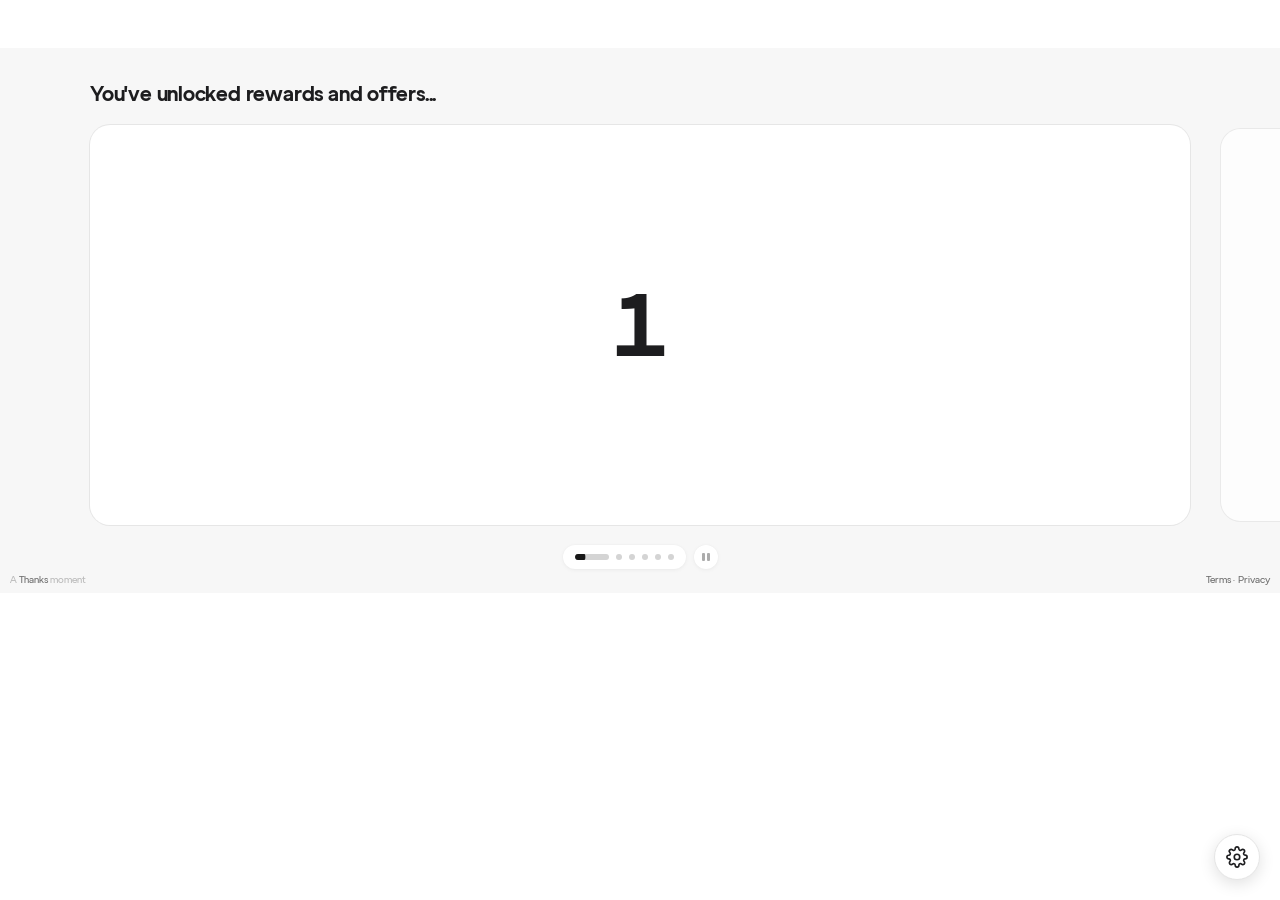
==== commit 9e11dfe5: "Carousel controls tweaks from Figma (229:6447) Custom glyphs pulled as SVG: pause = two 3×8 r1 bars," ====
--- a/docs/index.html
+++ b/docs/index.html
@@ -41,10 +41,12 @@
       <div class="carousel__progress" data-progress role="tablist" aria-label="Choose offer">
         <!-- dots injected by JS -->
       </div>
+      <!-- custom glyphs from Figma "controls" (229:6447) — drawn on the
+           24×24 chip grid; fill comes from currentColor -->
       <button class="carousel__playpause" type="button" aria-label="Pause offers" data-playpause>
-        <svg class="icon-pause" viewBox="0 0 24 24" aria-hidden="true"><rect x="7" y="5" width="3.4" height="14" rx="1.1"/><rect x="13.6" y="5" width="3.4" height="14" rx="1.1"/></svg>
-        <svg class="icon-play" viewBox="0 0 24 24" aria-hidden="true"><path d="M8 5.5v13a1 1 0 0 0 1.53.85l10-6.5a1 1 0 0 0 0-1.7l-10-6.5A1 1 0 0 0 8 5.5Z"/></svg>
-        <svg class="icon-replay" viewBox="0 0 24 24" aria-hidden="true"><path d="M12 5V2.5a.5.5 0 0 0-.82-.39l-4.5 3.5a.5.5 0 0 0 0 .78l4.5 3.5A.5.5 0 0 0 12 9.5V7a5.5 5.5 0 1 1-5.48 6l-1.99.25A7.5 7.5 0 1 0 12 5Z"/></svg>
+        <svg class="icon-pause" viewBox="0 0 24 24" aria-hidden="true"><rect x="8" y="8" width="3" height="8" rx="1"/><rect x="13" y="8" width="3" height="8" rx="1"/></svg>
+        <svg class="icon-play" viewBox="0 0 24 24" aria-hidden="true"><path d="M9.25 8.80425C9.25 8.01881 10.114 7.53997 10.78 7.95625L15.8932 11.152C16.5199 11.5437 16.5199 12.4563 15.8932 12.848L10.78 16.0438C10.114 16.46 9.25 15.9812 9.25 15.1958V8.80425Z"/></svg>
+        <svg class="icon-replay" viewBox="0 0 24 24" aria-hidden="true"><path transform="translate(6.2 6.2) scale(0.48)" d="M12 5V2.5a.5.5 0 0 0-.82-.39l-4.5 3.5a.5.5 0 0 0 0 .78l4.5 3.5A.5.5 0 0 0 12 9.5V7a5.5 5.5 0 1 1-5.48 6l-1.99.25A7.5 7.5 0 1 0 12 5Z"/></svg>
       </button>
     </div>
 
--- a/docs/styles.css
+++ b/docs/styles.css
@@ -143,37 +143,38 @@
 }
 
 /* Play / pause — white circular chip beside the progress pill
-   (Figma "Card in unit": 22×22, r100, #cacaca glyphs) ---------*/
+   (Figma "controls" 229:6447: 24×24, r100, #acacac glyphs) ---------*/
 .carousel__playpause {
   flex: none;
   position: relative;
-  width: 22px; height: 22px;
+  width: 24px; height: 24px;
   border: none;
   background: #fff;
   box-shadow:
     0 0 2px rgba(0, 0, 0, 0.03),
-    0 1px 4px rgba(0, 0, 0, 0.03);
+    0 1px 4px rgba(0, 0, 0, 0.05);
   border-radius: 50%;
-  color: #cacaca;
+  color: #acacac;
   cursor: pointer;
   transition: color .15s ease, transform .1s ease;
 }
-/* extend the 22px control to a 40px hit area */
+/* extend the 24px control to a 40px hit area */
 .carousel__playpause::before {
   content: "";
   position: absolute;
-  inset: -9px;
+  inset: -8px;
   border-radius: 50%;
 }
-.carousel__playpause:hover { color: #9c9ca1; }
+.carousel__playpause:hover { color: #8e8e93; }
 .carousel__playpause:active { transform: scale(0.96); }
 /* icons cross-fade (opacity/scale/blur) instead of display toggling —
-   both stay in the DOM, absolutely centred */
+   both stay in the DOM, absolutely centred; the glyphs are drawn on
+   the same 24×24 grid as the chip, so they render full-size */
 .carousel__playpause svg {
   position: absolute;
   inset: 0;
   margin: auto;
-  width: 12px; height: 12px;
+  width: 24px; height: 24px;
   fill: currentColor;
   opacity: 0;
   scale: 0.25;
@@ -420,7 +421,8 @@
   margin-top: var(--unit-gap, 20px);   /* card → controls (Figma) */
   padding: 0 16px;
 }
-/* dots live in a white pill (Figma "Card in unit": r100, pad 8/12) */
+/* dots live in a white pill (Figma "controls" 229:6447: r100,
+   24 tall → pad 9/12) */
 .carousel__progress {
   display: flex;
   align-items: center;
@@ -428,10 +430,10 @@
                                     via taller ::before extensions */
   background: #fff;
   border-radius: 100px;
-  padding: 8px 12px;
+  padding: 9px 12px;
   box-shadow:
     0 0 2px rgba(0, 0, 0, 0.03),
-    0 1px 4px rgba(0, 0, 0, 0.03);
+    0 1px 4px rgba(0, 0, 0, 0.05);
 }
 /* toggles (config panel) */
 .carousel.no-title .carousel__head { display: none; }
